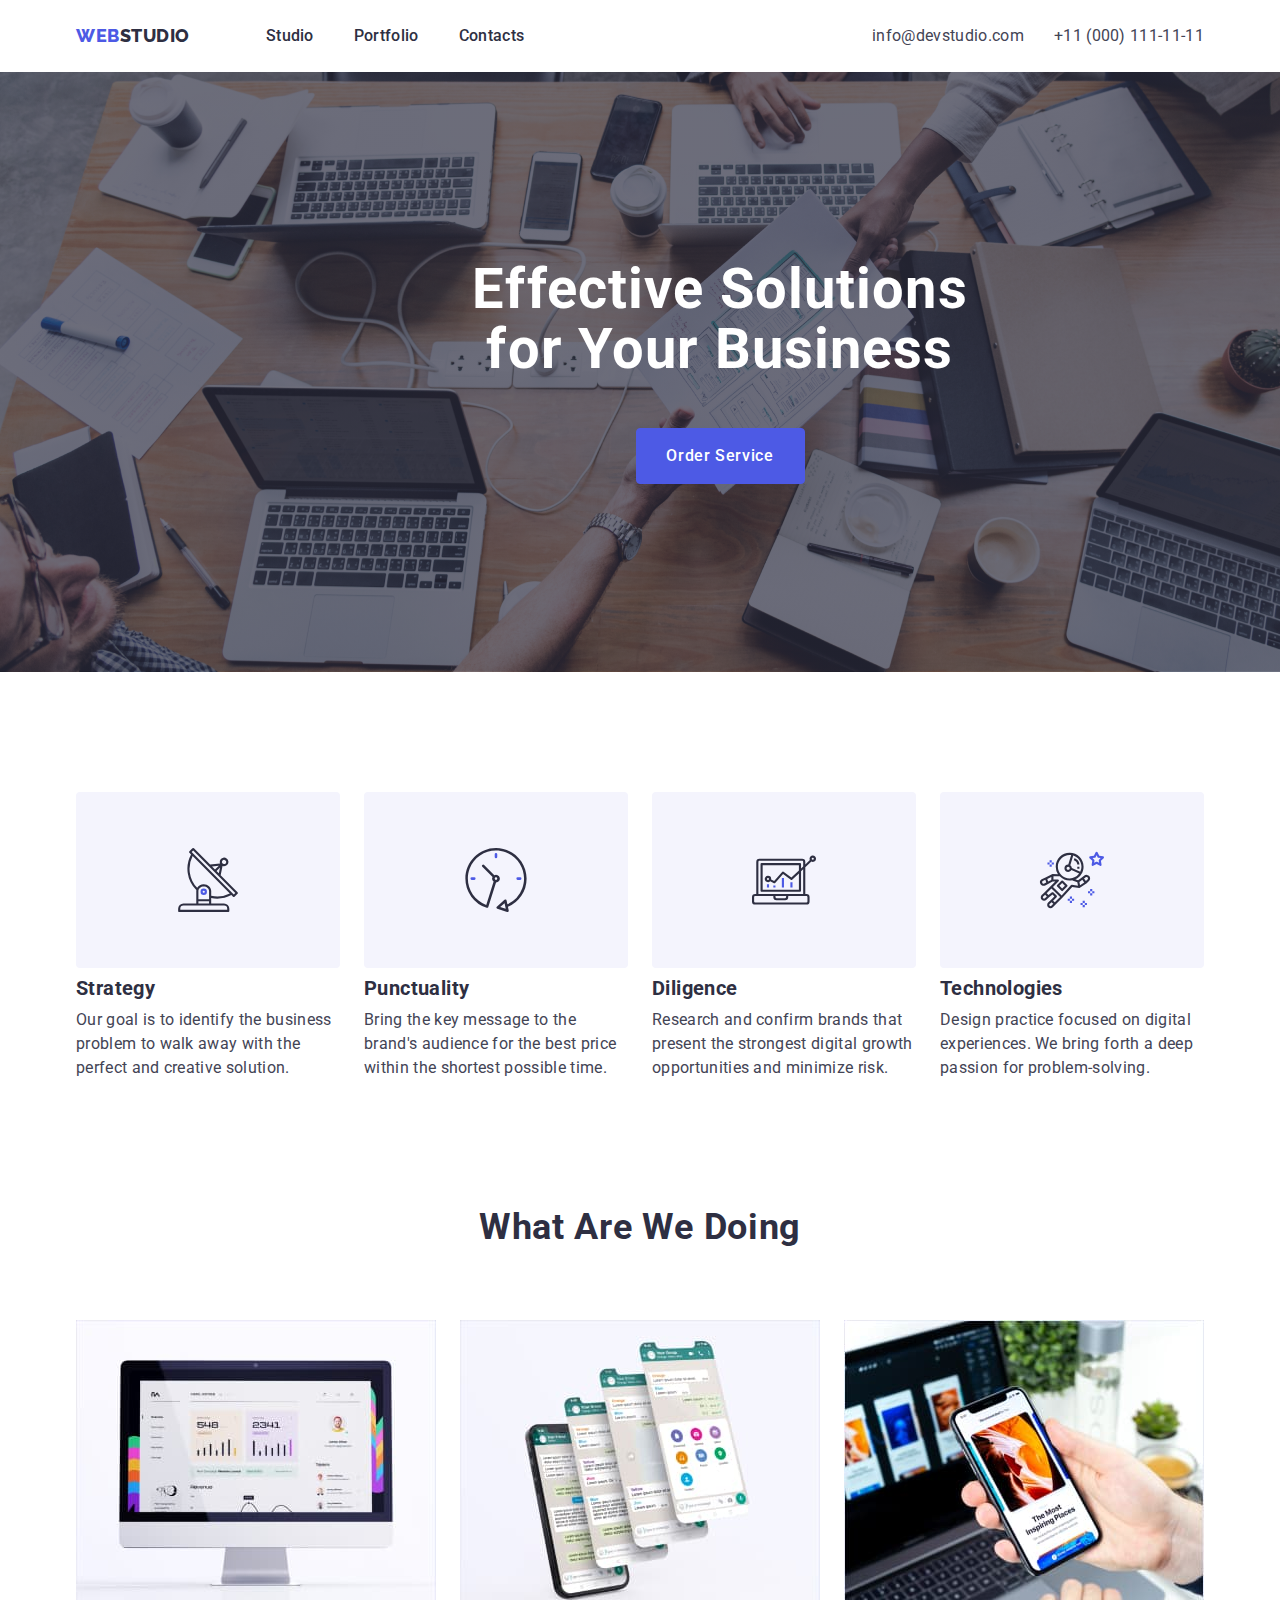
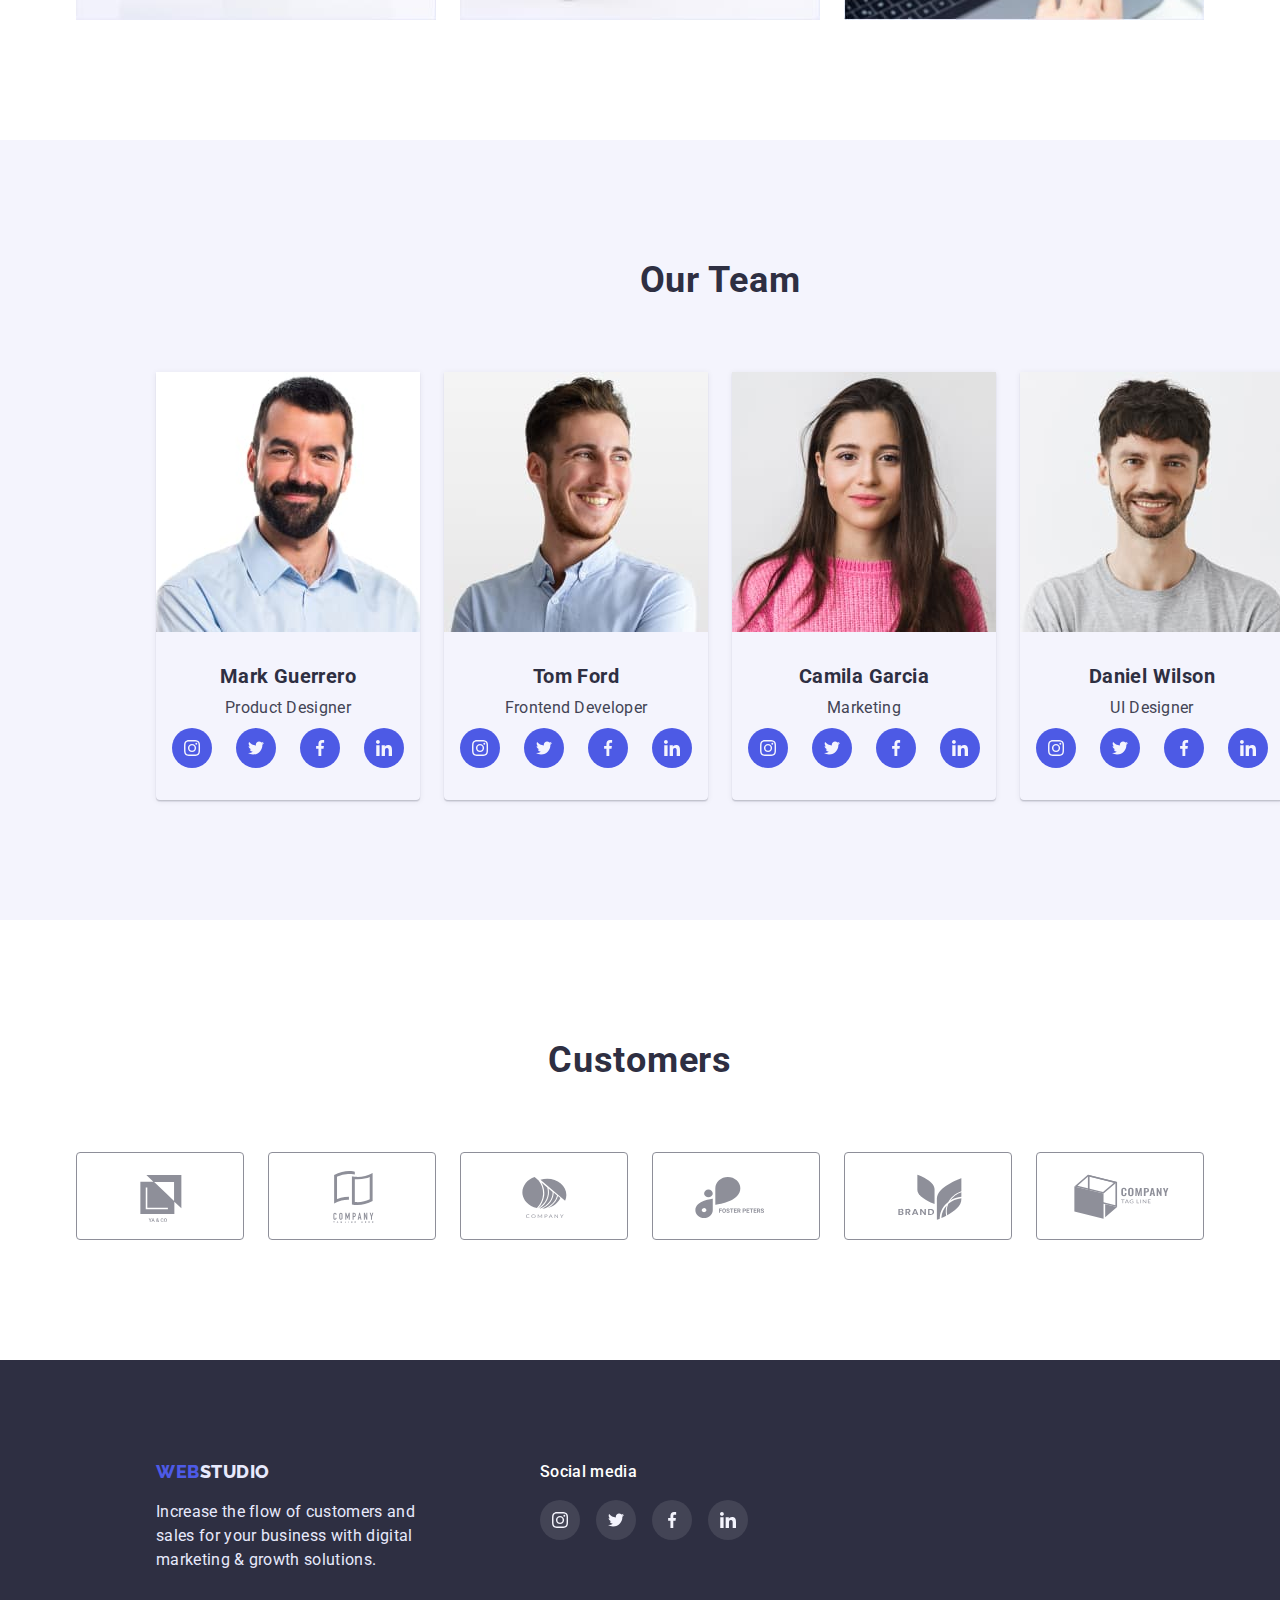
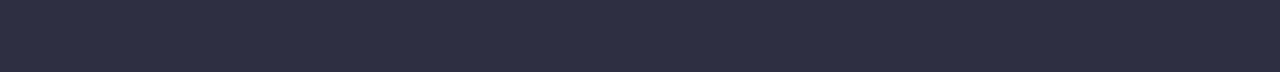
==== index.html @ ab855a78 "Summary" ====
<!DOCTYPE html>
<html lang="en">
<head>
    <meta charset="UTF-8">
    <meta http-equiv="X-UA-Compatible" content="IE=edge">
    <meta name="viewport" content="width=device-width, initial-scale=1.0">
    <link rel="stylesheet" href="https://cdn.jsdelivr.net/npm/modern-normalize@1.1.0/modern-normalize.min.css">
    <link rel="preconnect" href="https://fonts.googleapis.com">
    <link rel="preconnect" href="https://fonts.gstatic.com" crossorigin>
    <link href="https://fonts.googleapis.com/css2?family=Raleway:wght@800&family=Roboto:wght@400;500;700;900&display=swap" rel="stylesheet">
    <link rel="stylesheet" href="css/style.css">
    <title>Web Studio (Version 3.0)</title>
</head>
<body>
  <!--header-->
  <header class="header">
   <div class="container">
     <nav class="header-navigation">
      <a class="header-logo link" href="">
      <span class="header-logo-1">WEB</span>
      <span class="header-logo-2">STUDIO</span>
      </a>
      <ul class="header-list list">
        <li class="header-item"> 
          <a class="header-link link" href="index.html"
          >Studio</a> </li>
        <li class="header-item"> 
          <a class="header-link link" href="portfolio.html"
          >Portfolio</a> </li>
        <li class="header-item"> 
          <a class="header-link link" href="#info@devstudio.com"
          >Contacts</a> </li>
      </ul>
     </nav>
      <a class="header-mail link" id="info@devstudio.com" href="mailto:info@devstudio.com"
      >info@devstudio.com</a>
      <a class="header-tel link" href="tel:+11(000)1111111"
      >+11 (000) 111-11-11</a>
    </div>
  </header> 
  <!--main--> 
  <main>
    <!--section1-->
    <section class="hero">
      <div class="container">
        <h1 class="hero-title">Effective Solutions <br /> for Your Business</h1>
        <button class="hero-btn btn" type="button">Order Service</button>
      </div>
    </section>
    <!--section2-->
    <section class="about">
      <div class="container">
        <ul class="about-list list">
          <li class="about-item">
            <a href="" class="about-link link">
              <svg class="about-icon" widht="64" height="64">
                <use href="./img/icons.svg#icon-antenna"></use>
              </svg>
            </a>
            <h3 class="about-item-title title">Strategy</h3>
            <p class="about-item-text text">Our goal is to identify the business
              problem to walk away with the perfect and creative solution.</p>
          </li>
          <li class="about-item">
            <a href="" class="about-link link">
              <svg class="about-icon" widht="64" height="64">
                <use href="./img/icons.svg#icon-clock"></use>
              </svg>
            </a>
            <h3 class="about-item-title title">Punctuality</h3>
            <p class="about-item-text text">Bring the key message to the brand's audience for the best price within the shortest possible time.</p>
          </li>
          <li class="about-item">
            <a href="" class="about-link link">
              <svg class="about-icon" widht="64" height="64">
                <use href="./img/icons.svg#icon-diagram"></use>
              </svg>
            </a>
            <h3 class="about-item-title title">Diligence</h3>
            <p class="about-item-text text">Research and confirm brands that present the strongest digital growth opportunities and minimize risk.</p>
          </li>
          <li class="about-item">
            <a href="" class="about-link link">
              <svg class="about-icon" widht="64" height="64">
                <use href="./img/icons.svg#icon-astronaut"></use>
              </svg>
            </a>
            <h3 class="about-item-title title">Technologies</h3>
            <p class="about-item-text text">Design practice focused on digital experiences. We bring forth a deep passion for problem-solving.</p>
          </li>
        </ul>
      </div>
    </section>
    <!--section3-->
    <section class="specifics">
      <div class="container">
        <h2 class="specifics-title">What are we doing</h2>
        <div class="specifics-wrap" >
          <ul class="specifics-list list">
            <li class="specifics-item">
              <img src="img/gadgets-img-1.jpg" 
              alt="gadgets" width="360" height="300"></li>
            <li class="specifics-item">
              <img src="img/gadgets-img-2.jpg" 
              alt="gadgets" width="360" height="300"></li>
            <li class="specifics-item">
              <img src="img/gadgets-img-3.jpg" 
              alt="gadgets" width="360" height="300"></li>
          </ul> 
        </div>
      </div>
    </section>
    <!--section4-->
    <section class="team">
      <div class="container">
        <h2 class="team-title">Our Team</h2>
        <ul class="team-list list">
          <li class="team-item">
            <img src="img/team-card-1.jpg" alt="team card" width="264" height="260">
            <div class="team-card-container">
              <h3 class="team-item-title title">Mark Guerrero</h3>
              <p class="team-item-text text">Product Designer</p>
              <ul class="team-soc-list list">
                <li class="team-soc-item">
                  <a href="" class="team-soc-link link">
                    <svg class="team-soc-icon" widht="16" height="16">
                      <use href="./img/icons.svg#icon-instagram"></use>
                    </svg>
                  </a></li>
                <li class="team-soc-item">
                  <a href="" class="team-soc-link link">
                    <svg class="team-soc-icon" widht="16" height="16">
                      <use href="./img/icons.svg#icon-twitter"></use>
                    </svg>
                  </a></li>
                <li class="team-soc-item">
                  <a href="" class="team-soc-link link">
                    <svg class="team-soc-icon" widht="16" height="16">
                      <use href="./img/icons.svg#icon-facebook"></use>
                    </svg>
                  </a></li>
                <li class="team-soc-item">
                  <a href="" class="team-soc-link link">
                    <svg class="team-soc-icon" widht="16" height="16">
                      <use href="./img/icons.svg#icon-linkedin"></use>
                    </svg>
                  </a></li>
              </ul>  
            </div>
          </li>
          <li class="team-item">
            <img src="img/team-card-2.jpg" alt="team card" width="264" height="260">
            <div class="team-card-container">
              <h3 class="team-item-title title">Tom Ford</h3>
              <p class="team-item-text text">Frontend Developer</p>
              <ul class="team-soc-list list">
                <li class="team-soc-item">
                  <a href="" class="team-soc-link link">
                    <svg class="team-soc-icon" widht="16" height="16">
                      <use href="./img/icons.svg#icon-instagram"></use>
                    </svg>
                  </a></li>
                <li class="team-soc-item">
                  <a href="" class="team-soc-link link">
                    <svg class="team-soc-icon" widht="16" height="16">
                      <use href="./img/icons.svg#icon-twitter"></use>
                    </svg>
                  </a></li>
                <li class="team-soc-item">
                  <a href="" class="team-soc-link link">
                    <svg class="team-soc-icon" widht="16" height="16">
                      <use href="./img/icons.svg#icon-facebook"></use>
                    </svg>
                  </a></li>
                <li class="team-soc-item">
                  <a href="" class="team-soc-link link">
                    <svg class="team-soc-icon" widht="16" height="16">
                      <use href="./img/icons.svg#icon-linkedin"></use>
                    </svg>
                  </a></li>
              </ul>  
            </div>
          </li>
          <li class="team-item">
            <img src="img/team-card-3.jpg" alt="team card" width="264" height="260">
           <div class="team-card-container">
              <h3 class="team-item-title title">Camila Garcia</h3>
              <p class="team-item-text text">Marketing</p>
              <ul class="team-soc-list list">
                <li class="team-soc-item">
                  <a href="" class="team-soc-link link">
                    <svg class="team-soc-icon" widht="16" height="16">
                      <use href="./img/icons.svg#icon-instagram"></use>
                    </svg>
                  </a></li>
                <li class="team-soc-item">
                  <a href="" class="team-soc-link link">
                    <svg class="team-soc-icon" widht="16" height="16">
                      <use href="./img/icons.svg#icon-twitter"></use>
                    </svg>
                  </a></li>
                <li class="team-soc-item">
                  <a href="" class="team-soc-link link">
                    <svg class="team-soc-icon" widht="16" height="16">
                      <use href="./img/icons.svg#icon-facebook"></use>
                    </svg>
                  </a></li>
                <li class="team-soc-item">
                  <a href="" class="team-soc-link link">
                    <svg class="team-soc-icon" widht="16" height="16">
                      <use href="./img/icons.svg#icon-linkedin"></use>
                    </svg>
                  </a></li>
              </ul>  
            </div>
          </li>
          <li class="team-item">
            <img src="img/team-card-4.jpg" alt="team card" width="264" height="260">
            <div class="team-card-container">
              <h3 class="team-item-title title">Daniel Wilson</h3>
              <p class="team-item-text text">UI Designer</p>
              <ul class="team-soc-list list">
                <li class="team-soc-item">
                  <a href="" class="team-soc-link link">
                    <svg class="team-soc-icon" widht="16" height="16">
                      <use href="./img/icons.svg#icon-instagram"></use>
                    </svg>
                  </a></li>
                <li class="team-soc-item">
                  <a href="" class="team-soc-link link">
                    <svg class="team-soc-icon" widht="16" height="16">
                      <use href="./img/icons.svg#icon-twitter"></use>
                    </svg>
                  </a></li>
                <li class="team-soc-item">
                  <a href="" class="team-soc-link link">
                    <svg class="team-soc-icon" widht="16" height="16">
                      <use href="./img/icons.svg#icon-facebook"></use>
                    </svg>
                  </a></li>
                <li class="team-soc-item">
                  <a href="" class="team-soc-link link">
                    <svg class="team-soc-icon" widht="16" height="16">
                      <use href="./img/icons.svg#icon-linkedin"></use>
                    </svg>
                  </a></li>
              </ul>  
            </div>
          </li>
        </ul>
      </div>
    </section>
    <section class="customers">
      <div class="container">
        <h2 class="customers-title title">Customers</h2>
        <ul class="customers-list list">
          <li class="customers-items">
            <a href="" class="customers-link link">
              <svg class="customers-icon" widht="104" height="56">
                <use href="./img/icons.svg#icon-Logo"></use>
              </svg>
            </a></li>
          <li class="customers-items">
            <a href="" class="customers-link link">
              <svg class="customers-icon" widht="104" height="56">
                <use href="./img/icons.svg#icon-Logo-1"></use>
              </svg>
            </a></li>
          <li class="customers-items">
            <a href="" class="customers-link link">
              <svg class="customers-icon" widht="104" height="56">
                <use href="./img/icons.svg#icon-Logo-2"></use>
              </svg>
            </a></li>
          <li class="customers-items">
            <a href="" class="customers-link link">
              <svg class="customers-icon" widht="104" height="56">
                <use href="./img/icons.svg#icon-Logo-3"></use>
              </svg>
            </a></li>
          <li class="customers-items">
            <a href="" class="customers-link link">
              <svg class="customers-icon" widht="104" height="56">
                <use href="./img/icons.svg#icon-Logo-4"></use>
              </svg>
            </a></li>
          <li class="customers-items">
            <a href="" class="customers-link link">
              <svg class="customers-icon" widht="10" height="56">
                <use href="./img/icons.svg#icon-Logo-5"></use>
              </svg>
            </a></li>
        </ul>
      </div>
    </section>
  </main>
  <footer class="footer">
   <div class="container footer-container">
    <div class="footer-container-1">  
    <a class="footer-logo link" href="">
        <span class="footer-logo-1">WEB</span>
        <span class="footer-logo-2">STUDIO</span>
      </a>
        <p class="footer-text text">Increase the flow of customers and sales for your business with digital marketing & growth solutions.</p>
      </div>
        <div class="footer-container-2">
        <p class="footer-media-text text">Social media</p>
        <ul class="footer-soc-list list">
          <li class="footer-soc-item">
            <a href="" class="footer-soc-link link">
              <svg class="footer-soc-icon" widht="16" height="16">
                <use href="./img/icons.svg#icon-instagram"></use>
              </svg>
            </a></li>
          <li class="footer-soc-item">
            <a href="" class="footer-soc-link link">
              <svg class="footer-soc-icon" widht="16" height="16">
                <use href="./img/icons.svg#icon-twitter"></use>
              </svg>
            </a></li>
          <li class="footer-soc-item">
            <a href="" class="footer-soc-link link">
              <svg class="footer-soc-icon" widht="16" height="16">
                <use href="./img/icons.svg#icon-facebook"></use>
              </svg>
            </a></li>
          <li class="footer-soc-item">
            <a href="" class="footer-soc-link link">
              <svg class="footer-soc-icon" widht="16" height="16">
                <use href="./img/icons.svg#icon-linkedin"></use>
              </svg>
            </a></li>
        </ul>  
       </div>  
     </div>
    </footer>
</body>
</html>
---- css/style.css ----
* {
    box-sizing: border-box;
}
p, h1, h2, h3, h4, h5, h6 {
    margin: 0;
}
ul {
    margin: 0;
    padding-left: 0;
}
body {
    font-family: 'Roboto', sans-serif;
    --title-color: #2E2F42;
    --first-text-color: #434455;
    --second-text-color: #E7E9FC;
    --typical-lh: 1.5;
    --top: 120px;
    --botton: 120px;
    --gap: 24px;
    --size-block: 1440px;
}
.container {
    width: 1158px;
    padding-left: 15px;
    padding-right: 15px;
    /* outline: 1px solid red; */
    margin-left: auto;
    margin-right: auto;
}
.title {
    font-weight: 700;
    font-size: 20px;
    line-height: calc(24/20);
    letter-spacing: 0.02em;
    }
.text {
    font-size: 16px;
    line-height: var(--typical-lh);
    letter-spacing: 0.02em;   
}
.btn{
    font-family: inherit;
    font-weight: 500;
    font-size: 16px;
    letter-spacing: 0.04em;
    border: 1px solid #E7E9FC;      
    color: #4D5AE5;
    cursor: pointer;
   
    
}
.header > .container {
    display: flex;
    align-content: center;
}
    /* -----------------HEADER---------------- */
.header {
    padding-top: 24px;
    padding-bottom: 24px;
}
.header-border{
    border-bottom: 1px solid #E7E9FC;
    box-shadow: 0px 2px 1px rgba(46, 47, 66, 0.08), 0px 1px 1px rgba(46, 47, 66, 0.16), 0px 1px 6px rgba(46, 47, 66, 0.08);
}
.header-navigation {
    display: flex;
    margin-right: auto;

}
.header-logo {
    font-family: 'Raleway', sans-serif;
    font-weight: 800;
    font-size: 18px;
    line-height: 1.33;
    display: flex;
    align-items: center;
    letter-spacing: 0.03em;
    text-transform: uppercase;
    margin-right: 76px;  
}
.header-logo-1 {
    color: #4D5AE5;
}
.header-logo-2 {
    color: #2E2F42;
}
.header-list {
    display: flex;
    gap: 40px;
}
.header-item {
  
}
.list {
    list-style: none;
}
.link {
    text-decoration: none;
}
.header-link {
    font-weight: 500;
    font-size: 16px;
    line-height: var(--typical-lh);
    letter-spacing: 0.02em;
    color: var(--title-color);
}
.header-mail {
    font-weight: 400;
    font-size: 16px;
    line-height: var(--typical-lh);
    letter-spacing: 0.02em;
    color: var(--first-text-color);
    margin-right: 30px;
}
.header-tel {
    font-weight: 400;
    font-size: 16px;
    line-height: var(--typical-lh);
    letter-spacing: 0.02em;
    color: var(--first-text-color);
}
/* ----------------HERO--------------- */
.hero {
    width: var(--size-block);
    margin-left: auto;
    margin-right: auto;
    background: #2E2F42;
    background-image: 
    linear-gradient(
        rgba(46, 47, 66, 0.7),
        rgba(46, 47, 66, 0.7)), 
    url(../img/hero-bg.jpg) ;
    background-repeat: no-repeat;
    background-position: center;
    background-size: cover;
    display: flex;
    padding-top: 188px;
    padding-bottom: 188px;
}
.hero-title {
    font-weight: 700;
    font-size: 56px;
    line-height: 1.07;
    text-align: center;
    letter-spacing: 0.02em;
    color: #FFFFFF;
    margin-bottom: 48px;
}
.hero-btn {
    min-width: 169px;
    height: 56px;
    display: block;
    margin: 0 auto; 
    border: 1px solid #4D5AE5;
    border-radius: 4px;
    background: #4D5AE5;
    color: #FFFFFF;
}
.hero-btn:hover,
.hero-btn:focus {
    color: #FFFFFF;
    background: #404BBF;
    border: 1px solid #404BBF;
    box-shadow: 0px 3px 1px rgba(0, 0, 0, 0.1), 0px 2px 1px rgba(0, 0, 0, 0.08), 0px 2px 2px rgba(0, 0, 0, 0.12); 
    border-radius: 4px;
}
/* -----------------PRFO---------------- */
.prfo {
    padding-top: 88px;
    padding-bottom: var(--botton);
}
.prfo-categories-list {
    display: flex;
    gap: var(--gap);
    justify-content: center;
    margin-bottom: 72px;
}

   
.prfo-categories-btn {
    flex-direction: row;
    padding: 12px 24px;
    border-radius: 4px;
    align-items: center;
    flex: none;
}
.prfo-categories-btn:hover,
.prfo-categories-btn:focus {
    color: #FFFFFF;
    background: #404BBF;
    box-shadow: 0px 3px 1px rgba(0, 0, 0, 0.1), 0px 2px 1px rgba(0, 0, 0, 0.08), 0px 2px 2px rgba(0, 0, 0, 0.12);
    border-radius: 4px;
  
}
.prfo-services-list {
    display: flex; 
    flex-wrap: wrap;
    margin-top: -48px;
    margin-left: calc(-1 * var(--gap)); 
}
/* .prfo-services-list > .prfo-services-item {
    flex-basis: calc(100% / 3 - 24px);
} */
img {
    display: block;
    max-width: 100%;
}
.prfo-services-item {
    margin-top: 48px;
    margin-left: var(--gap);
    box-shadow: 0px 1px 6px rgba(46, 47, 66, 0.08);
}
.prfo-services-container {
    padding: 32px 16px;
    border: 1px solid #E7E9FC;
    border-top: none;  
}
.prfo-services-title {
    color: var(--title-color);
    margin-bottom: 8px;
}
.prfo-services-text {
    color: var(--first-text-color);
}

/* ------------------ABOUT------------------ */
.about {
    padding-top: var(--top);
    padding-bottom: var(--botton);
}
.about-list {
    display: flex;
    gap:var(--gap);
}
.about-item {
    margin: 0 auto;
    width: calc((100% - 72px) / 4);
}
.about-link {
    background: #F4F4FD;
    border-radius: 4px;
    width: 100%;
    height: 100%;
    display: flex;
    align-items: center;
    justify-content: center;
    margin-bottom: 8px;
}
.about-icon {
    
}
.about-item-title {
    color: var(--title-color);
    align-items: center;
    margin-bottom: 8px;
}
.about-item-text {
    color: var(--first-text-color);
    width: 264px;
}

/* -----------------SPECIFICS---------------- */
.specifics {
    padding-top: var(--top);
    padding-bottom: var(--botton);
}
.specifics-title {
    font-size: 36px;
    line-height: 1.11;
    text-align: center;
    letter-spacing: 0.02em;
    text-transform: capitalize;
    color: var(--title-color);
    margin-bottom: 72px;
}
.specifics-list {
    display: flex;
    gap: var(--gap);
}
.specifics-item {}

/* -------------------TEAM---------------- */
.team {
    width: var(--size-block);
    margin-left: auto;
    margin-right: auto;
    padding-top: var(--top);
    padding-bottom: var(--botton); 
    background: #F4F4FD;
}
.team-title {
    font-size: 36px;
    line-height: 40px;
    text-align: center;
    letter-spacing: 0.02em;
    text-transform: capitalize;
    color: var(--title-color);
     margin-bottom: 72px;
}
.team-list {
    display: flex;
    gap:var(--gap);
}
.team-item {
    text-align: center;
    box-shadow: 0px 1px 6px rgba(46, 47, 66, 0.08), 0px 1px 1px rgba(46, 47, 66, 0.16), 0px 2px 1px rgba(46, 47, 66, 0.08);
    border-radius: 0px 0px 4px 4px;

}
.team-item-title {
    color: var(--title-color);
    margin-bottom: 8px;
}
.team-item-text {
    color: var(--first-text-color);
    margin-bottom: 8px;
}
.team-card-container {
    padding-top: 32px;
    padding-bottom: 32px;    
}
.team-soc-list {
    display: flex;
    justify-content: center;
    gap: var(--gap);
}
.team-soc-item {
    width: 40px;
    height: 40px;
}
.team-soc-link {
    width: 100%;
    height: 100%;
    background-color:  #4D5AE5;
    border-radius: 50%;
    display: flex;
    align-items: center;
    justify-content: center;
}
.team-soc-link:hover,
.team-soc-link:focus {
background-color: #404BBF;
}

/* ------------------CUSTOMERS---------------- */
.customers {
    padding-top: var(--top);
    padding-bottom: var(--botton);
}
.customers-title {
    font-size: 36px;
    line-height: 40px;
    text-align: center;
    letter-spacing: 0.02em;
    text-transform: capitalize;
    color: var(--title-color);
    margin-bottom: 72px;
}
.customers-list {
    display: flex;
    gap: var(--gap);
}

.customers-items {
    width: calc((100% - 120px) / 6);
    height: 88px;
}
.customers-link {
    width: 100%;
    height: 100%;
    border: 1px solid #8E8F99;
    border-radius: 4px;
    display: flex;
    align-items: center;
    justify-content: center;
    fill: #8E8F99;
}
.customers-link:hover,
.customers-link:focus {
    border-color: #404BBF;
}
.customers-link:hover .customers-icon,
.customers-link:focus .customers-icon {
    fill: #404BBF;
}
/* .customers-icon:hover,
.customers-icon:focus {
    fill: #404BBF;   
} */

/* ------------------FOOTER---------------- */
.footer {
    width: var(--size-block);
    margin-left: auto;
    margin-right: auto;
    display: flex;
    background: #2E2F42;
    padding-top: 100px;
     padding-bottom: 100px;

}
.footer-container {
    display: flex;
}
.footer-logo {
    font-family: 'Raleway', sans-serif;
    font-weight: 800;
    font-size: 18px;
    line-height: 1.33;
    display: flex;
    align-items:  flex-start;
    letter-spacing: 0.03em;
    text-transform: uppercase;
    margin-bottom: 16px;
}
.footer-logo-1 {
    color: #4D5AE5;
}
.footer-logo-2 {
    color: var(--second-text-color)
}
.footer-text {
    color: var(--second-text-color);
    width: 264px;

}
.footer-container-2 {
    margin-left: 120px;
}
.footer-media-text {
    font-weight: 500;
    color: #FFFFFF;
    display: flex;
    margin-bottom: 16px;
}
.footer-soc-list {
    display: flex;
    gap: 16px;
}
.footer-soc-item {
    width: 40px;
    height: 40px;
}
.footer-soc-link {
    width: 100%;
    height: 100%;
    background-color:  #FFFFFF1A;
    border-radius: 50%;
    display: flex;
    align-items: center;
    justify-content: center;
}
.footer-soc-link:hover,
.footer-soc-link:focus {
background-color: #31D0AA;
}
.footer-soc-icon {
}
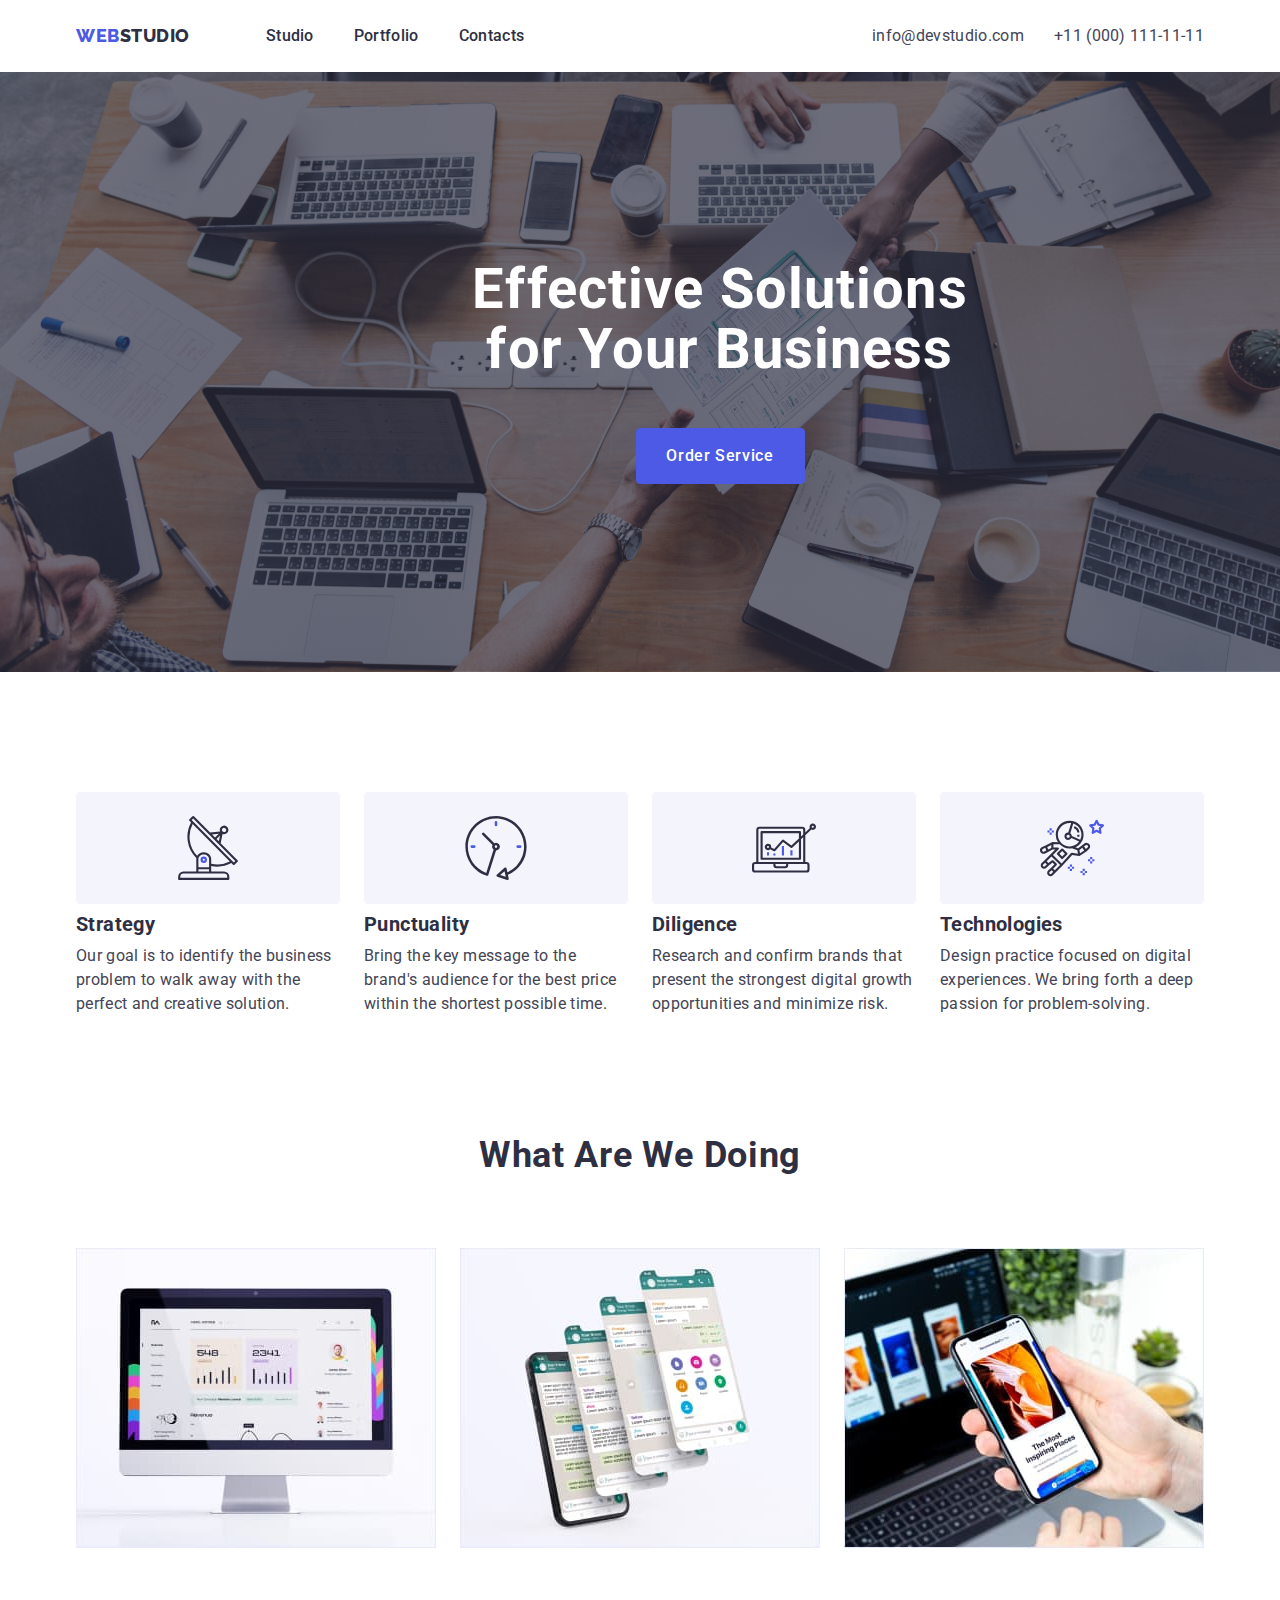
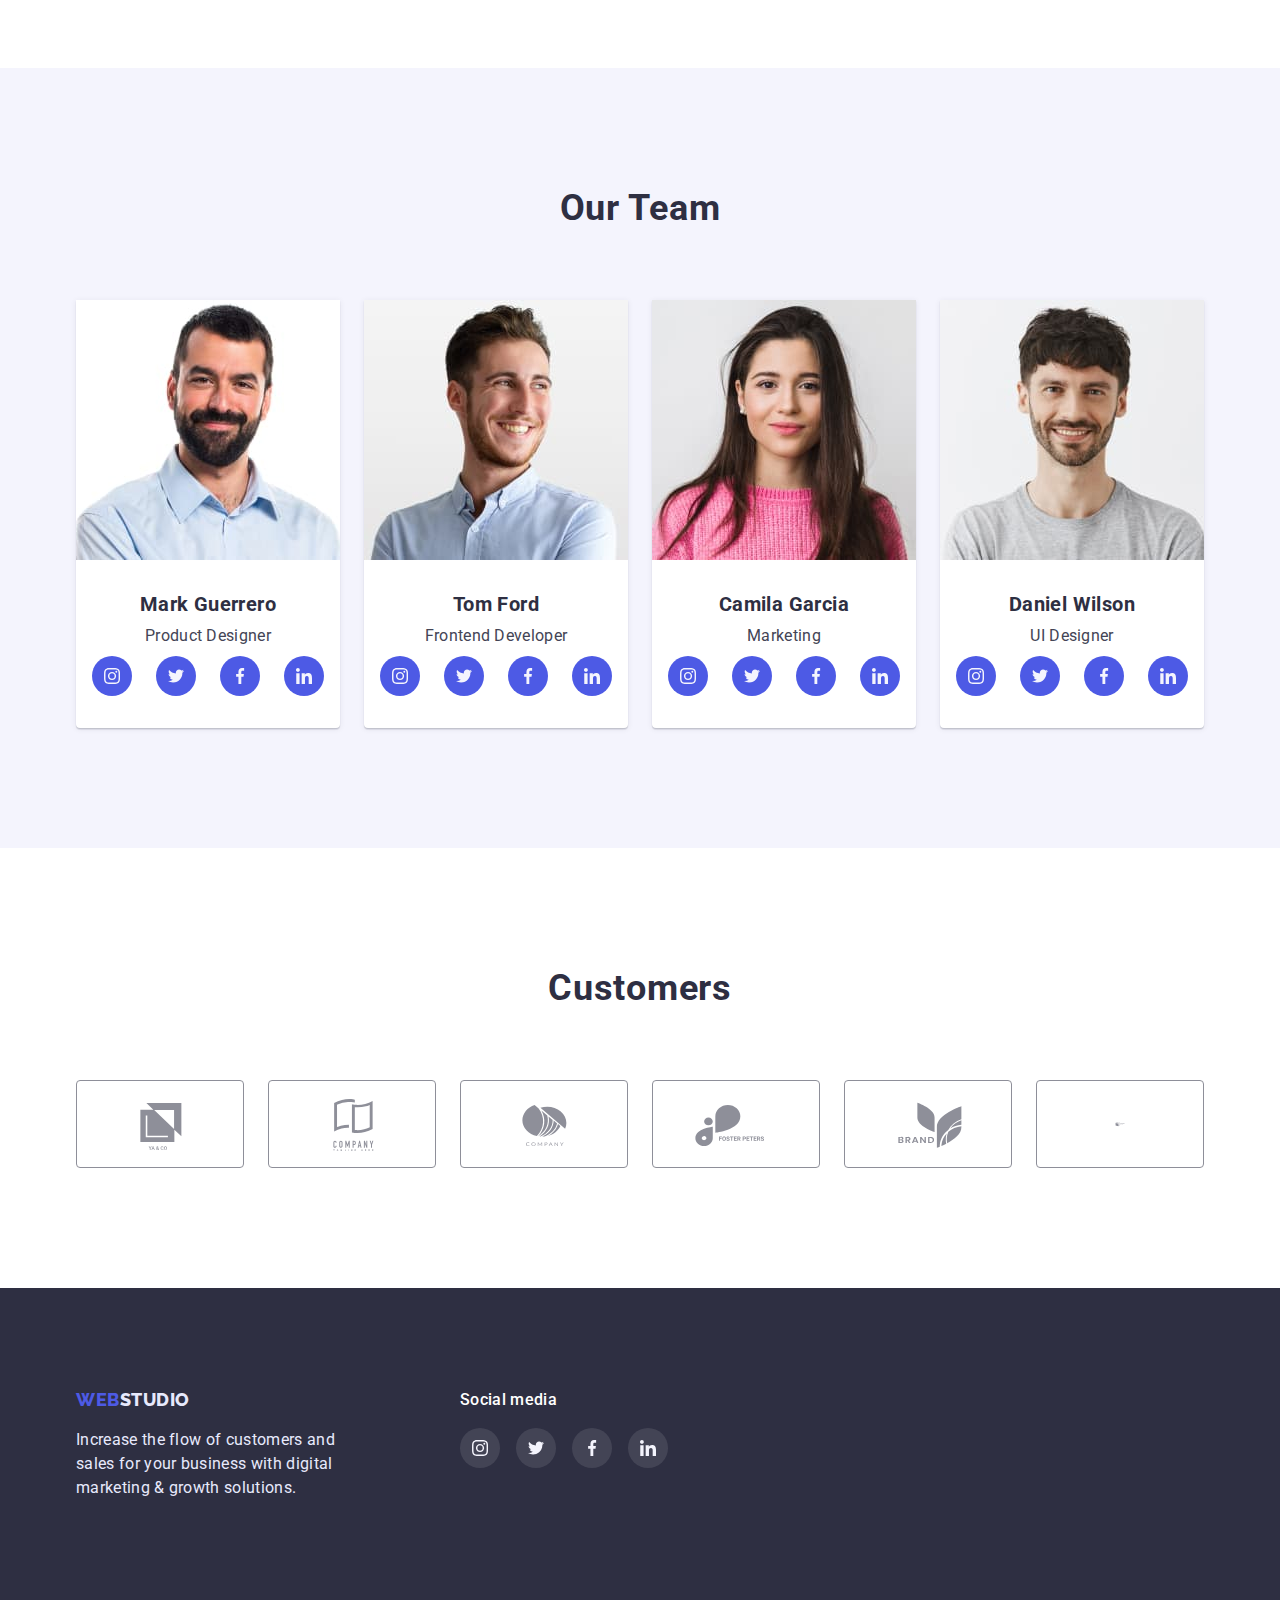
==== commit d4181e78: "Correction" ====
--- a/index.html
+++ b/index.html
@@ -52,39 +52,39 @@
       <div class="container">
         <ul class="about-list list">
           <li class="about-item">
-            <a href="" class="about-link link">
-              <svg class="about-icon" widht="64" height="64">
+            <div class="about-bg">
+              <svg class="about-icon" width="64" height="64">
                 <use href="./img/icons.svg#icon-antenna"></use>
               </svg>
-            </a>
+            </div>
             <h3 class="about-item-title title">Strategy</h3>
             <p class="about-item-text text">Our goal is to identify the business
               problem to walk away with the perfect and creative solution.</p>
           </li>
           <li class="about-item">
-            <a href="" class="about-link link">
-              <svg class="about-icon" widht="64" height="64">
+            <div class="about-bg">
+              <svg class="about-icon" width="64" height="64">
                 <use href="./img/icons.svg#icon-clock"></use>
               </svg>
-            </a>
+            </div>
             <h3 class="about-item-title title">Punctuality</h3>
             <p class="about-item-text text">Bring the key message to the brand's audience for the best price within the shortest possible time.</p>
           </li>
           <li class="about-item">
-            <a href="" class="about-link link">
-              <svg class="about-icon" widht="64" height="64">
+            <div class="about-bg">
+              <svg class="about-icon" width="64" height="64">
                 <use href="./img/icons.svg#icon-diagram"></use>
               </svg>
-            </a>
+            </div>
             <h3 class="about-item-title title">Diligence</h3>
             <p class="about-item-text text">Research and confirm brands that present the strongest digital growth opportunities and minimize risk.</p>
           </li>
           <li class="about-item">
-            <a href="" class="about-link link">
-              <svg class="about-icon" widht="64" height="64">
+            <div class="about-bg">
+              <svg class="about-icon" width="64" height="64">
                 <use href="./img/icons.svg#icon-astronaut"></use>
               </svg>
-            </a>
+            </div>
             <h3 class="about-item-title title">Technologies</h3>
             <p class="about-item-text text">Design practice focused on digital experiences. We bring forth a deep passion for problem-solving.</p>
           </li>
@@ -123,25 +123,25 @@
               <ul class="team-soc-list list">
                 <li class="team-soc-item">
                   <a href="" class="team-soc-link link">
-                    <svg class="team-soc-icon" widht="16" height="16">
+                    <svg class="team-soc-icon" width="16" height="16">
                       <use href="./img/icons.svg#icon-instagram"></use>
                     </svg>
                   </a></li>
                 <li class="team-soc-item">
                   <a href="" class="team-soc-link link">
-                    <svg class="team-soc-icon" widht="16" height="16">
+                    <svg class="team-soc-icon" width="16" height="16">
                       <use href="./img/icons.svg#icon-twitter"></use>
                     </svg>
                   </a></li>
                 <li class="team-soc-item">
                   <a href="" class="team-soc-link link">
-                    <svg class="team-soc-icon" widht="16" height="16">
+                    <svg class="team-soc-icon" width="16" height="16">
                       <use href="./img/icons.svg#icon-facebook"></use>
                     </svg>
                   </a></li>
                 <li class="team-soc-item">
                   <a href="" class="team-soc-link link">
-                    <svg class="team-soc-icon" widht="16" height="16">
+                    <svg class="team-soc-icon" width="16" height="16">
                       <use href="./img/icons.svg#icon-linkedin"></use>
                     </svg>
                   </a></li>
@@ -156,25 +156,25 @@
               <ul class="team-soc-list list">
                 <li class="team-soc-item">
                   <a href="" class="team-soc-link link">
-                    <svg class="team-soc-icon" widht="16" height="16">
+                    <svg class="team-soc-icon" width="16" height="16">
                       <use href="./img/icons.svg#icon-instagram"></use>
                     </svg>
                   </a></li>
                 <li class="team-soc-item">
                   <a href="" class="team-soc-link link">
-                    <svg class="team-soc-icon" widht="16" height="16">
+                    <svg class="team-soc-icon" width="16" height="16">
                       <use href="./img/icons.svg#icon-twitter"></use>
                     </svg>
                   </a></li>
                 <li class="team-soc-item">
                   <a href="" class="team-soc-link link">
-                    <svg class="team-soc-icon" widht="16" height="16">
+                    <svg class="team-soc-icon" width="16" height="16">
                       <use href="./img/icons.svg#icon-facebook"></use>
                     </svg>
                   </a></li>
                 <li class="team-soc-item">
                   <a href="" class="team-soc-link link">
-                    <svg class="team-soc-icon" widht="16" height="16">
+                    <svg class="team-soc-icon" width="16" height="16">
                       <use href="./img/icons.svg#icon-linkedin"></use>
                     </svg>
                   </a></li>
@@ -189,25 +189,25 @@
               <ul class="team-soc-list list">
                 <li class="team-soc-item">
                   <a href="" class="team-soc-link link">
-                    <svg class="team-soc-icon" widht="16" height="16">
+                    <svg class="team-soc-icon" width="16" height="16">
                       <use href="./img/icons.svg#icon-instagram"></use>
                     </svg>
                   </a></li>
                 <li class="team-soc-item">
                   <a href="" class="team-soc-link link">
-                    <svg class="team-soc-icon" widht="16" height="16">
+                    <svg class="team-soc-icon" width="16" height="16">
                       <use href="./img/icons.svg#icon-twitter"></use>
                     </svg>
                   </a></li>
                 <li class="team-soc-item">
                   <a href="" class="team-soc-link link">
-                    <svg class="team-soc-icon" widht="16" height="16">
+                    <svg class="team-soc-icon" width="16" height="16">
                       <use href="./img/icons.svg#icon-facebook"></use>
                     </svg>
                   </a></li>
                 <li class="team-soc-item">
                   <a href="" class="team-soc-link link">
-                    <svg class="team-soc-icon" widht="16" height="16">
+                    <svg class="team-soc-icon" width="16" height="16">
                       <use href="./img/icons.svg#icon-linkedin"></use>
                     </svg>
                   </a></li>
@@ -222,25 +222,25 @@
               <ul class="team-soc-list list">
                 <li class="team-soc-item">
                   <a href="" class="team-soc-link link">
-                    <svg class="team-soc-icon" widht="16" height="16">
+                    <svg class="team-soc-icon" width="16" height="16">
                       <use href="./img/icons.svg#icon-instagram"></use>
                     </svg>
                   </a></li>
                 <li class="team-soc-item">
                   <a href="" class="team-soc-link link">
-                    <svg class="team-soc-icon" widht="16" height="16">
+                    <svg class="team-soc-icon" width="16" height="16">
                       <use href="./img/icons.svg#icon-twitter"></use>
                     </svg>
                   </a></li>
                 <li class="team-soc-item">
                   <a href="" class="team-soc-link link">
-                    <svg class="team-soc-icon" widht="16" height="16">
+                    <svg class="team-soc-icon" width="16" height="16">
                       <use href="./img/icons.svg#icon-facebook"></use>
                     </svg>
                   </a></li>
                 <li class="team-soc-item">
                   <a href="" class="team-soc-link link">
-                    <svg class="team-soc-icon" widht="16" height="16">
+                    <svg class="team-soc-icon" width="16" height="16">
                       <use href="./img/icons.svg#icon-linkedin"></use>
                     </svg>
                   </a></li>
@@ -256,37 +256,37 @@
         <ul class="customers-list list">
           <li class="customers-items">
             <a href="" class="customers-link link">
-              <svg class="customers-icon" widht="104" height="56">
+              <svg class="customers-icon" width="104" height="56">
                 <use href="./img/icons.svg#icon-Logo"></use>
               </svg>
             </a></li>
           <li class="customers-items">
             <a href="" class="customers-link link">
-              <svg class="customers-icon" widht="104" height="56">
+              <svg class="customers-icon" width="104" height="56">
                 <use href="./img/icons.svg#icon-Logo-1"></use>
               </svg>
             </a></li>
           <li class="customers-items">
             <a href="" class="customers-link link">
-              <svg class="customers-icon" widht="104" height="56">
+              <svg class="customers-icon" width="104" height="56">
                 <use href="./img/icons.svg#icon-Logo-2"></use>
               </svg>
             </a></li>
           <li class="customers-items">
             <a href="" class="customers-link link">
-              <svg class="customers-icon" widht="104" height="56">
+              <svg class="customers-icon" width="104" height="56">
                 <use href="./img/icons.svg#icon-Logo-3"></use>
               </svg>
             </a></li>
           <li class="customers-items">
             <a href="" class="customers-link link">
-              <svg class="customers-icon" widht="104" height="56">
+              <svg class="customers-icon" width="104" height="56">
                 <use href="./img/icons.svg#icon-Logo-4"></use>
               </svg>
             </a></li>
           <li class="customers-items">
             <a href="" class="customers-link link">
-              <svg class="customers-icon" widht="10" height="56">
+              <svg class="customers-icon" width="10" height="56">
                 <use href="./img/icons.svg#icon-Logo-5"></use>
               </svg>
             </a></li>
@@ -308,25 +308,25 @@
         <ul class="footer-soc-list list">
           <li class="footer-soc-item">
             <a href="" class="footer-soc-link link">
-              <svg class="footer-soc-icon" widht="16" height="16">
+              <svg class="footer-soc-icon" width="16" height="16">
                 <use href="./img/icons.svg#icon-instagram"></use>
               </svg>
             </a></li>
           <li class="footer-soc-item">
             <a href="" class="footer-soc-link link">
-              <svg class="footer-soc-icon" widht="16" height="16">
+              <svg class="footer-soc-icon" width="16" height="16">
                 <use href="./img/icons.svg#icon-twitter"></use>
               </svg>
             </a></li>
           <li class="footer-soc-item">
             <a href="" class="footer-soc-link link">
-              <svg class="footer-soc-icon" widht="16" height="16">
+              <svg class="footer-soc-icon" width="16" height="16">
                 <use href="./img/icons.svg#icon-facebook"></use>
               </svg>
             </a></li>
           <li class="footer-soc-item">
             <a href="" class="footer-soc-link link">
-              <svg class="footer-soc-icon" widht="16" height="16">
+              <svg class="footer-soc-icon" width="16" height="16">
                 <use href="./img/icons.svg#icon-linkedin"></use>
               </svg>
             </a></li>
--- a/css/style.css
+++ b/css/style.css
@@ -210,6 +210,10 @@
     margin-left: var(--gap);
     box-shadow: 0px 1px 6px rgba(46, 47, 66, 0.08);
 }
+.prfo-services-item:hover {
+    box-shadow: 0px 1px 6px rgba(46, 47, 66, 0.08), 0px 1px 1px rgba(46, 47, 66, 0.16), 0px 2px 1px rgba(46, 47, 66, 0.08);
+}
+
 .prfo-services-container {
     padding: 32px 16px;
     border: 1px solid #E7E9FC;
@@ -236,15 +240,12 @@
     margin: 0 auto;
     width: calc((100% - 72px) / 4);
 }
-.about-link {
+.about-bg {
     background: #F4F4FD;
     border-radius: 4px;
-    width: 100%;
-    height: 100%;
-    display: flex;
-    align-items: center;
-    justify-content: center;
+    display: flex;
     margin-bottom: 8px;
+    padding: 24px 100px;
 }
 .about-icon {
     
@@ -261,7 +262,7 @@
 
 /* -----------------SPECIFICS---------------- */
 .specifics {
-    padding-top: var(--top);
+    /* padding-top: var(--top); */
     padding-bottom: var(--botton);
 }
 .specifics-title {
@@ -281,9 +282,6 @@
 
 /* -------------------TEAM---------------- */
 .team {
-    width: var(--size-block);
-    margin-left: auto;
-    margin-right: auto;
     padding-top: var(--top);
     padding-bottom: var(--botton); 
     background: #F4F4FD;
@@ -302,6 +300,7 @@
     gap:var(--gap);
 }
 .team-item {
+    background-color: #FFFFFF;
     text-align: center;
     box-shadow: 0px 1px 6px rgba(46, 47, 66, 0.08), 0px 1px 1px rgba(46, 47, 66, 0.16), 0px 2px 1px rgba(46, 47, 66, 0.08);
     border-radius: 0px 0px 4px 4px;
@@ -390,9 +389,6 @@
 
 /* ------------------FOOTER---------------- */
 .footer {
-    width: var(--size-block);
-    margin-left: auto;
-    margin-right: auto;
     display: flex;
     background: #2E2F42;
     padding-top: 100px;
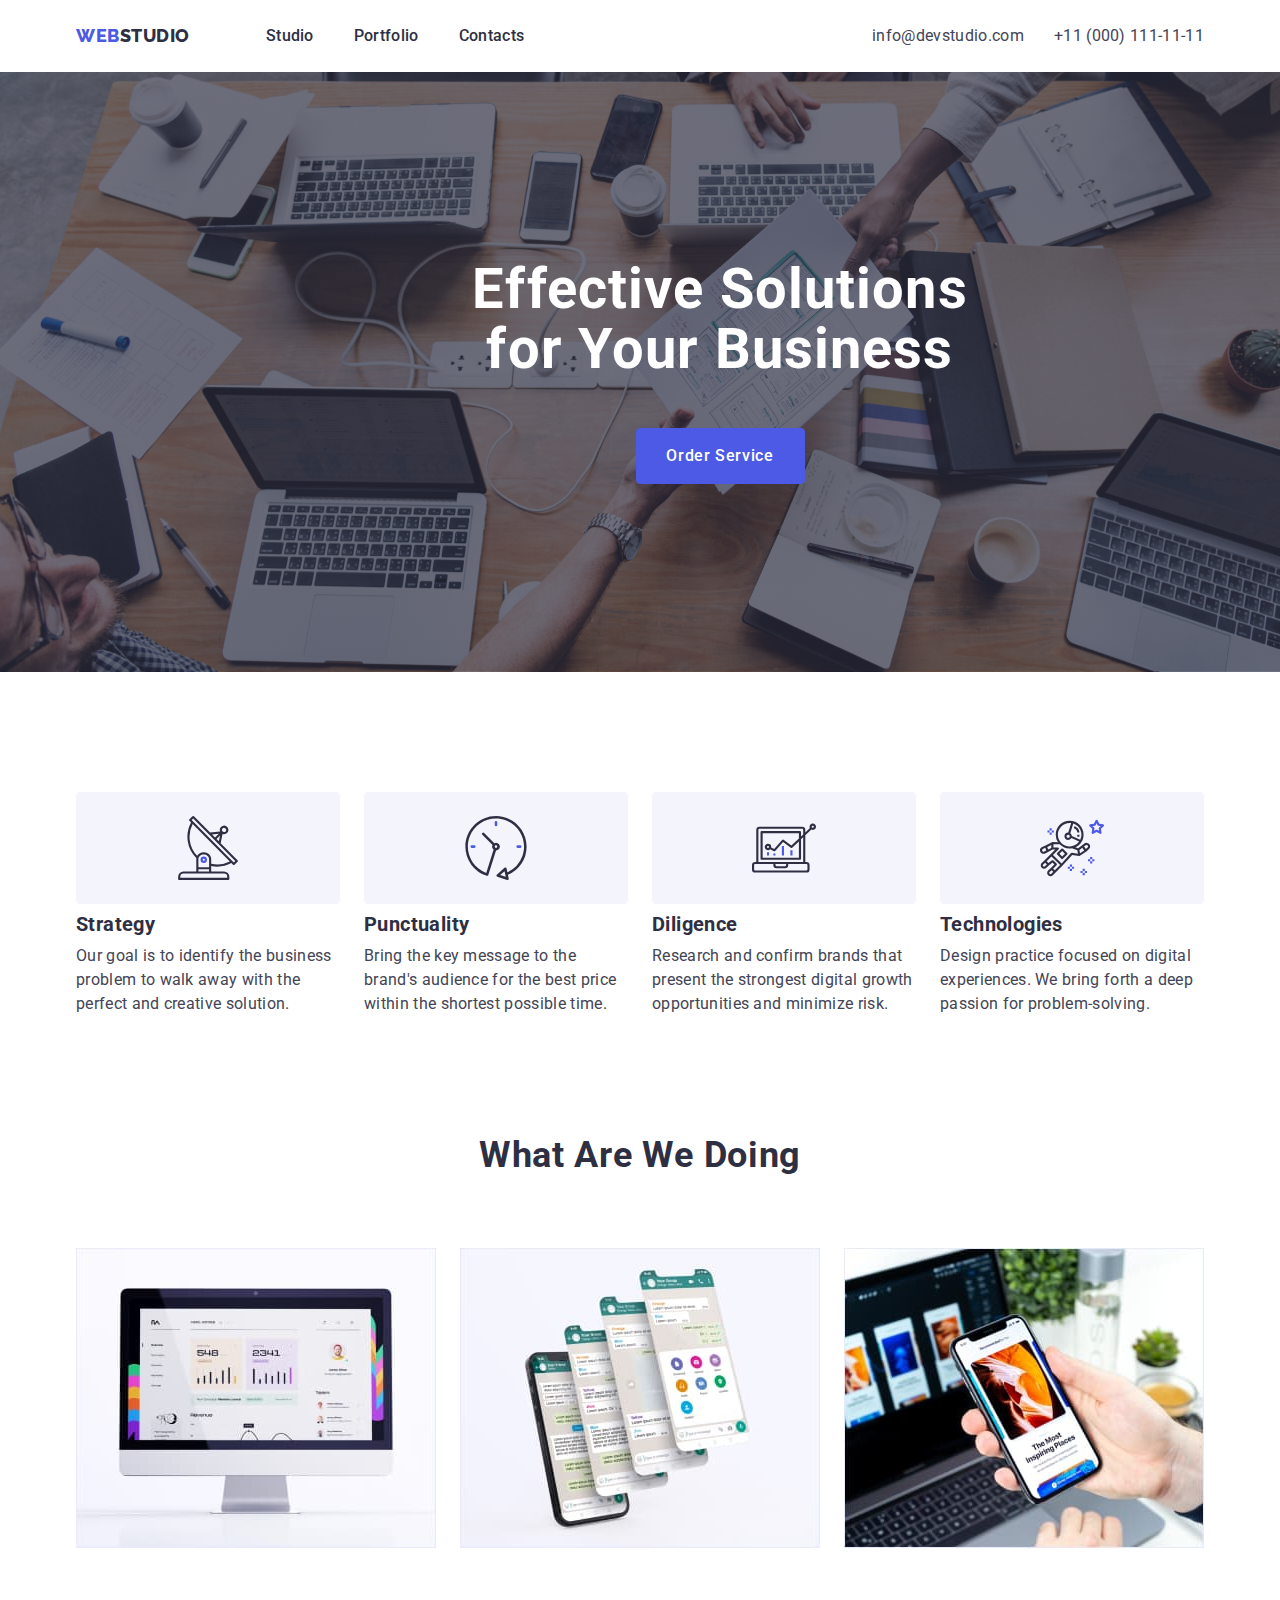
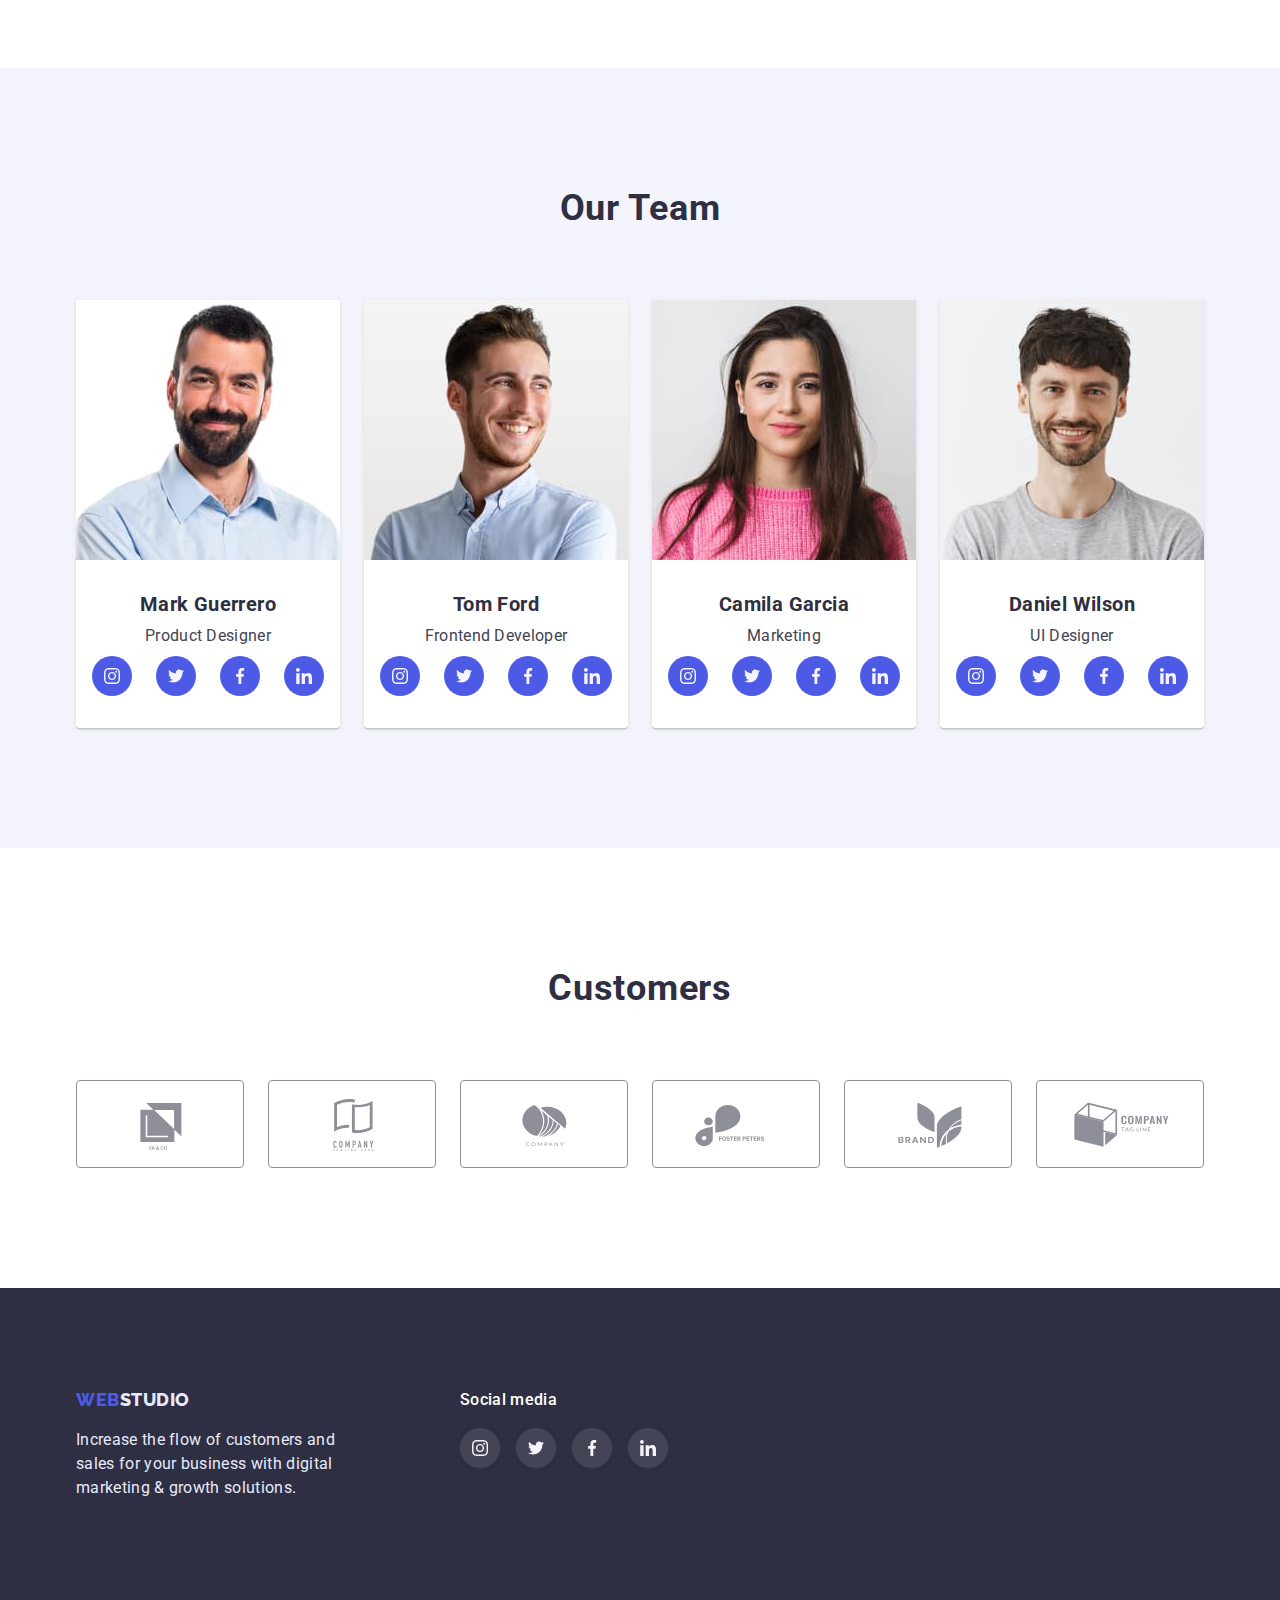
==== commit 48b0cf5d: "Correction 1" ====
--- a/index.html
+++ b/index.html
@@ -286,7 +286,7 @@
             </a></li>
           <li class="customers-items">
             <a href="" class="customers-link link">
-              <svg class="customers-icon" width="10" height="56">
+              <svg class="customers-icon" width="104" height="56">
                 <use href="./img/icons.svg#icon-Logo-5"></use>
               </svg>
             </a></li>
--- a/css/style.css
+++ b/css/style.css
@@ -244,8 +244,11 @@
     background: #F4F4FD;
     border-radius: 4px;
     display: flex;
+    justify-content: center;
+    align-items: center;
     margin-bottom: 8px;
-    padding: 24px 100px;
+    width: 264px;
+    height: 112px;
 }
 .about-icon {
     
